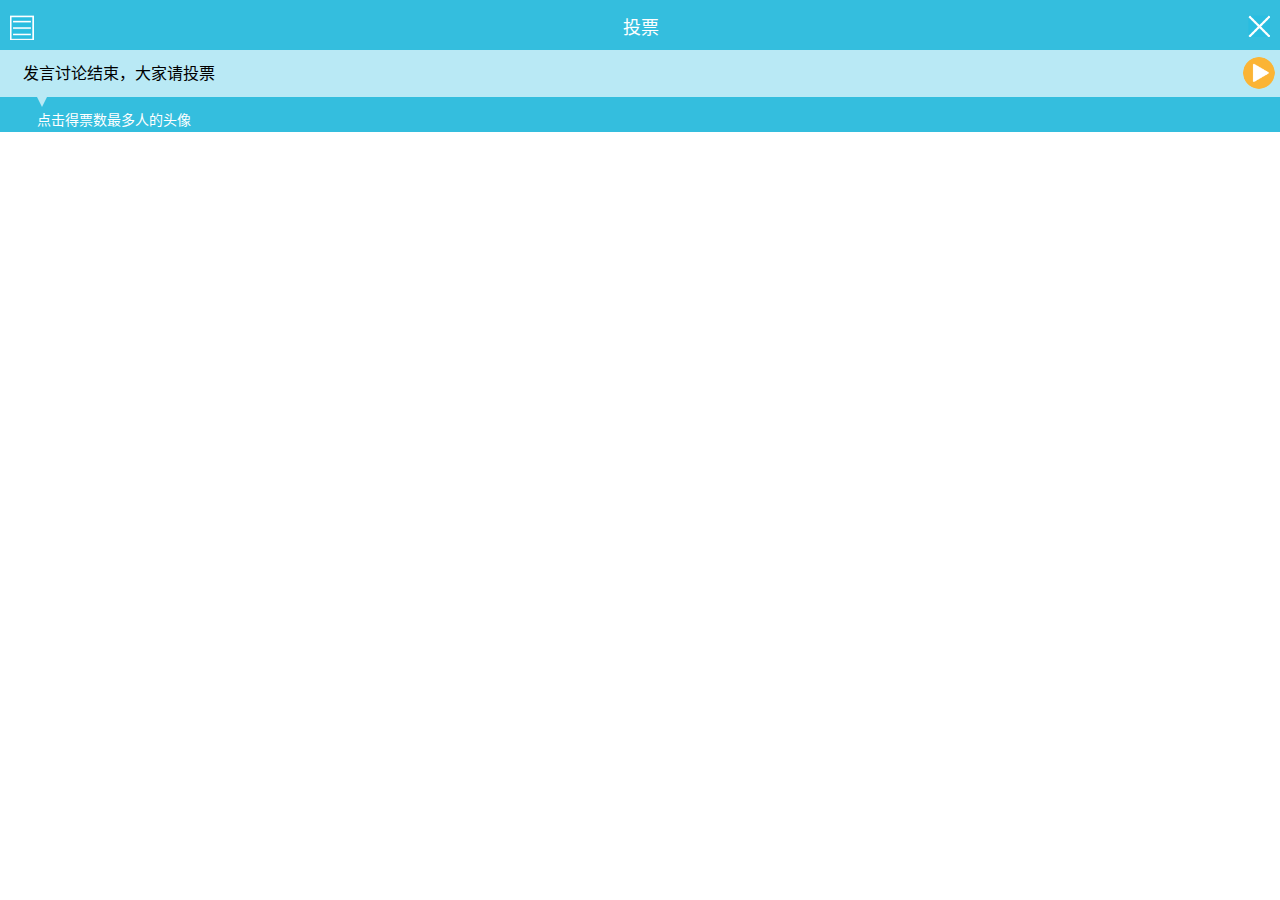
==== vote.html @ ff5c136f "vote some" ====
<!DOCTYPE html>
<html lang="zh-CN">
<head>
    <meta charset="UTF-8">
    <meta http-equiv="X-UA-Compatible" content="IE=edge">
    <meta name="viewport" content="width=device-width, initial-scale=1">
    <title>投票</title>
    <link href="normalize.css" rel="stylesheet">
    <link rel="stylesheet" href="vote.css">
</head>
<body>
<header>
    <button type="button" class="btn l-label"></button>
    <h4 class="title">投票</h4>
    <a href="index.html"><button type="button" class="btn r-label"></button></a>
</header>
<main>
    <div class="notice">
        <h5>发言讨论结束，大家请投票</h5>
        <label for="a">
            <input type="checkbox" id="a">
            <div onclick="a()" class="bb1 btn"></div>
        </label>
        <audio src="财富自由.mp3" id="music"></audio>
    </div>
    <div class="m1">
        <div style="height: 35px">
                <div style="height: 15px"><div class="triangle-down"></div></div>
                <div style="height: 15px;font-size: 0.7rem;color: #FFF">&ensp;点击得票数最多人的头像</div>
        </div>
    </div>
</main>
<script>
    function a(){
        var audio=document.getElementById('music');
        if(audio.paused){
            audio.play();//播放
        }
        else{
            audio.pause();//暂停
        }
    }
</script>
</body>
</html>
---- vote.css ----
/*init*/
html {
  font-size: 125%;
  font-family: Arial, "Times New Roman", "Microsoft YaHei", SimSun, SimHei;
  font-weight: 500;
  -webkit-font-smoothing: antialiased;
  -moz-osx-font-smoothing: grayscale; }

/*font*/
h5 {
  font-size: 0.8rem;
  margin: 10px 0;
  font-weight: 500; }

/*btn*/
.btn {
  cursor: pointer; }

/*col and row*/
.col-xs-4 {
  width: 33.33333333%;
  float: left; }

/*header*/
header {
  position: fixed;
  top: 0;
  z-index: 10;
  width: 100%;
  padding-top: 15px;
  padding-bottom: 8px;
  background-color: #34BEDE;
  display: flex;
  justify-content: space-between; }
  header .title {
    margin-left: 34px;
    margin-right: 34px;
    margin-top: 0;
    margin-bottom: 0;
    text-align: center;
    cursor: default;
    font-size: 0.9rem;
    font-weight: 500;
    line-height: 27px;
    color: #FFF; }
  header .l-label, header .r-label {
    background-size: 70.8px;
    border: none;
    border-radius: 0;
    padding: 0;
    background-color: #34BEDE;
    background-image: url("vote.png");
    background-repeat: no-repeat; }
  header .l-label {
    width: 24px;
    height: 24.5px;
    background-position: 0 -32.4px;
    margin-left: 10px; }
  header .r-label {
    width: 22px;
    height: 22px;
    margin-right: 10px;
    background-position: -24.6px -32.4px; }

/*msin*/
main {
  margin-top: 50px;
  z-index: 1; }
  main .notice {
    background-color: #B9E9F5;
    padding: 5px 23px;
    vertical-align: middle;
    color: black; }
    main .notice .bb1 {
      padding: 0;
      width: 32px;
      height: 32px;
      border-radius: 50%;
      background-image: url("vote.png");
      background-repeat: no-repeat;
      background-size: 70.8px;
      float: right;
      position: absolute;
      top: 57px;
      right: 5px;
      border: none;
      outline: none;
      text-align: center;
      line-height: 32px;
      color: #FFF; }
    main .notice #a {
      display: none; }
      main .notice #a:checked + .bb1 {
        background-image: none;
        background-color: #FBB435; }
        main .notice #a:checked + .bb1:after {
          content: "| |"; }
  main .triangle-down {
    margin-top: -1px;
    margin-left: 7px;
    width: 0;
    border: solid;
    border-top-color: #B9E9F5;
    border-left-color: #34BEDE;
    border-right-color: #34BEDE;
    border-bottom-color: #34BEDE;
    border-top-width: 10px;
    border-left-width: 5px;
    border-right-width: 5px; }
  main .m1 {
    background-color: #34BEDE;
    padding-left: 30px; }

/*# sourceMappingURL=vote.css.map */
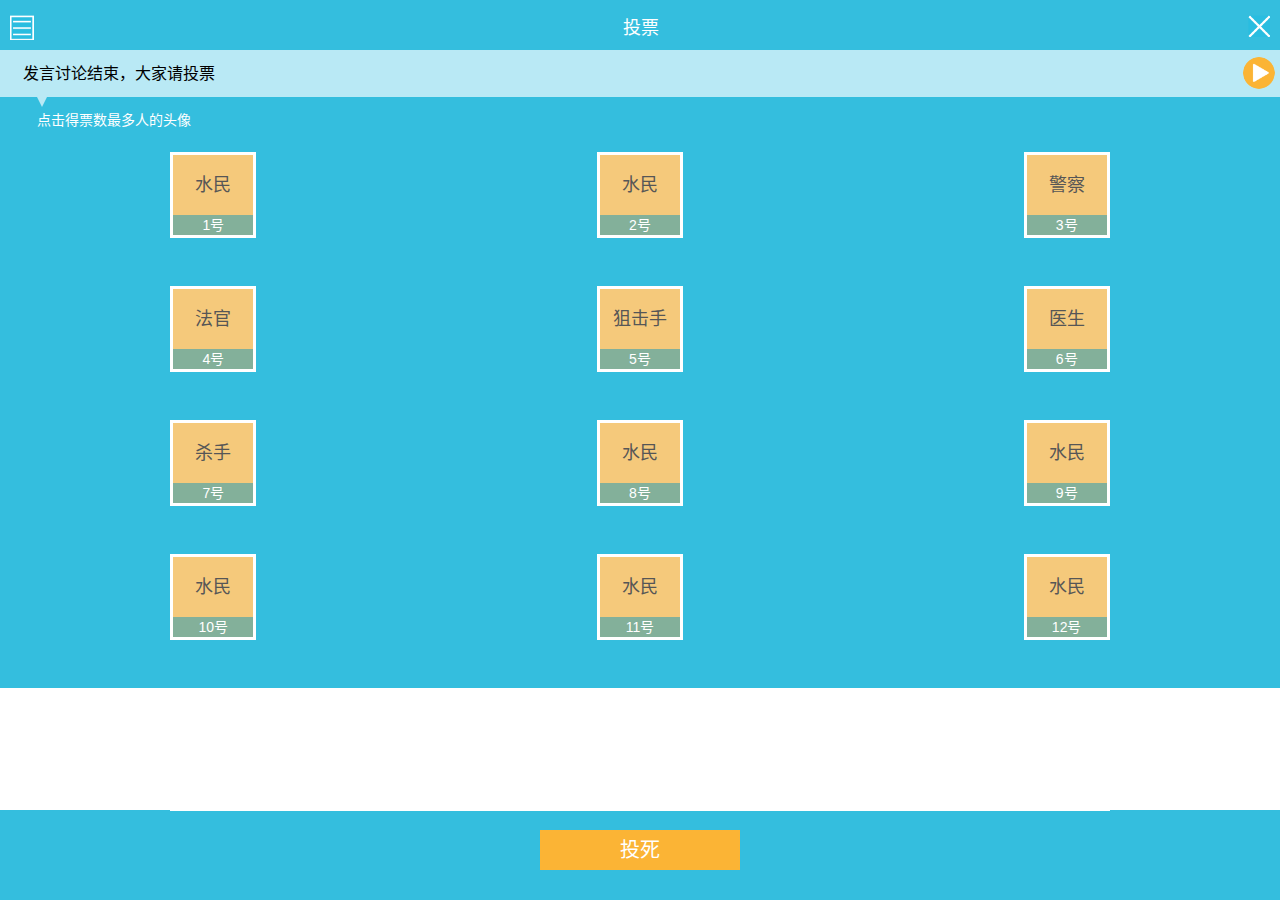
==== commit 09fcb352: "vote" ====
--- a/vote.html
+++ b/vote.html
@@ -29,7 +29,167 @@
                 <div style="height: 15px;font-size: 0.7rem;color: #FFF">&ensp;点击得票数最多人的头像</div>
         </div>
     </div>
+    <div class="row margin-top">
+        <div class="col-xs-4">
+            <div class="avatar">
+                <div class="identity">水民</div>
+                <div class="id">1号</div>
+            </div>
+            <div class="hold">
+                <div class="hold1"></div>
+                <div class="hold2"></div>
+                <div class="hold3"></div>
+                <div class="hold4"></div>
+            </div>
+        </div>
+        <div class="col-xs-4">
+            <div class="avatar">
+                <div class="identity">水民</div>
+                <div class="id">2号</div>
+            </div>
+            <div class="hold">
+                <div class="hold1"></div>
+                <div class="hold2"></div>
+                <div class="hold3"></div>
+                <div class="hold4"></div>
+            </div>
+        </div>
+        <div class="col-xs-4">
+            <div class="avatar">
+                <div class="identity">警察</div>
+                <div class="id">3号</div>
+            </div>
+            <div class="hold">
+                <div class="hold1"></div>
+                <div class="hold2"></div>
+                <div class="hold3"></div>
+                <div class="hold4"></div>
+            </div>
+        </div>
+    </div>
+    <div class="row">
+        <div class="col-xs-4">
+            <div class="avatar">
+                <div class="identity">法官</div>
+                <div class="id">4号</div>
+            </div>
+            <div class="hold">
+                <div class="hold1"></div>
+                <div class="hold2"></div>
+                <div class="hold3"></div>
+                <div class="hold4"></div>
+            </div>
+        </div>
+        <div class="col-xs-4">
+            <div class="avatar">
+                <div class="identity">狙击手</div>
+                <div class="id">5号</div>
+            </div>
+            <div class="hold">
+                <div class="hold1"></div>
+                <div class="hold2"></div>
+                <div class="hold3"></div>
+                <div class="hold4"></div>
+            </div>
+        </div>
+        <div class="col-xs-4">
+            <div class="avatar">
+                <div class="identity">医生</div>
+                <div class="id">6号</div>
+            </div>
+            <div class="hold">
+                <div class="hold1"></div>
+                <div class="hold2"></div>
+                <div class="hold3"></div>
+                <div class="hold4"></div>
+            </div>
+        </div>
+    </div>
+    <div class="row">
+        <div class="col-xs-4">
+            <div class="avatar">
+                <div class="identity">杀手</div>
+                <div class="id">7号</div>
+            </div>
+            <div class="hold">
+                <div class="hold1"></div>
+                <div class="hold2"></div>
+                <div class="hold3"></div>
+                <div class="hold4"></div>
+            </div>
+        </div>
+        <div class="col-xs-4">
+            <div class="avatar">
+                <div class="identity">水民</div>
+                <div class="id">8号</div>
+            </div>
+            <div class="hold">
+                <div class="hold1"></div>
+                <div class="hold2"></div>
+                <div class="hold3"></div>
+                <div class="hold4"></div>
+            </div>
+        </div>
+        <div class="col-xs-4">
+            <div class="avatar">
+                <div class="identity">水民</div>
+                <div class="id">9号</div>
+            </div>
+            <div class="hold">
+                <div class="hold1"></div>
+                <div class="hold2"></div>
+                <div class="hold3"></div>
+                <div class="hold4"></div>
+            </div>
+        </div>
+    </div>
+    <div class="row">
+        <div class="col-xs-4">
+            <div class="avatar">
+                <div class="identity">水民</div>
+                <div class="id">10号</div>
+            </div>
+            <div class="hold">
+                <div class="hold1"></div>
+                <div class="hold2"></div>
+                <div class="hold3"></div>
+                <div class="hold4"></div>
+            </div>
+        </div>
+        <div class="col-xs-4">
+            <div class="avatar">
+                <div class="identity">水民</div>
+                <div class="id">11号</div>
+            </div>
+            <div class="hold">
+                <div class="hold1"></div>
+                <div class="hold2"></div>
+                <div class="hold3"></div>
+                <div class="hold4"></div>
+            </div>
+        </div>
+        <div class="col-xs-4">
+            <div class="avatar">
+                <div class="identity">水民</div>
+                <div class="id">12号</div>
+            </div>
+            <div class="hold">
+                <div class="hold1"></div>
+                <div class="hold2"></div>
+                <div class="hold3"></div>
+                <div class="hold4"></div>
+            </div>
+        </div>
+    </div>
 </main>
+<footer>
+    <div>
+        <div class="col-xs-4"><div class="line left-line-1"></div><div class="line left-line-2"></div></div>
+        <div class="col-xs-4 line"></div>
+        <div class="col-xs-4"><div class="line right-line1"></div><div class="line right-line2"></div></div>
+    </div>
+    <button class="btn vote" onclick="location='result.html'">投死</button>
+</footer>
 <script>
     function a(){
         var audio=document.getElementById('music');
--- a/vote.css
+++ b/vote.css
@@ -20,6 +20,11 @@
 .col-xs-4 {
   width: 33.33333333%;
   float: left; }
+
+.row:after {
+  content: "";
+  display: block;
+  clear: both; }
 
 /*header*/
 header {
@@ -64,7 +69,9 @@
 
 /*msin*/
 main {
+  background-color: #34BEDE;
   margin-top: 50px;
+  margin-bottom: 90px;
   z-index: 1; }
   main .notice {
     background-color: #B9E9F5;
@@ -110,5 +117,79 @@
   main .m1 {
     background-color: #34BEDE;
     padding-left: 30px; }
+  main .col-xs-4:hover .hold {
+    visibility: visible; }
+  main .avatar {
+    width: 80px;
+    text-align: center;
+    border: solid #FFF;
+    margin: 0 auto;
+    cursor: pointer; }
+    main .avatar .identity {
+      background-color: #F5C97B;
+      line-height: 60px;
+      font-size: 0.9rem;
+      color: #565656; }
+    main .avatar .id {
+      background-color: #83B09A;
+      line-height: 20px;
+      font-size: 0.7rem;
+      color: #FFF; }
+  main .hold {
+    display: flex;
+    width: 86px;
+    justify-content: space-between;
+    align-items: center;
+    margin: auto;
+    visibility: hidden; }
+    main .hold .hold1, main .hold .hold2, main .hold .hold3, main .hold .hold4 {
+      background-image: url("vote.png");
+      background-repeat: no-repeat;
+      cursor: pointer;
+      margin-top: 15px;
+      margin-bottom: 15px;
+      background-size: 70.8px;
+      width: 18px;
+      height: 18px; }
+    main .hold .hold1 {
+      background-position: -32.4px 0; }
+    main .hold .hold2 {
+      background-position: -47.4px -19.2px; }
+    main .hold .hold3 {
+      background-position: -47.4px -38.4px; }
+    main .hold .hold4 {
+      background-position: -51.6px 0; }
+  main .margin-top {
+    margin-top: 20px; }
+
+footer {
+  width: 100%;
+  height: 90px;
+  position: fixed;
+  bottom: 0;
+  background-color: #34BEDE;
+  z-index: 10; }
+  footer .line {
+    border-top: 1px solid #FFF; }
+  footer .left-line-1, footer .left-line-2 {
+    float: right; }
+  footer .left-line-1 {
+    width: 50%; }
+  footer .left-line-2 {
+    width: 43px; }
+  footer .right-line1, footer .right-line2 {
+    float: left; }
+  footer .right-line1 {
+    width: 50%; }
+  footer .right-line2 {
+    width: 43px; }
+  footer .vote {
+    display: block;
+    width: 200px;
+    margin: 20px auto 0 auto;
+    height: 40px;
+    border: none;
+    color: #FFF;
+    background-color: #FBB435; }
 
 /*# sourceMappingURL=vote.css.map */
